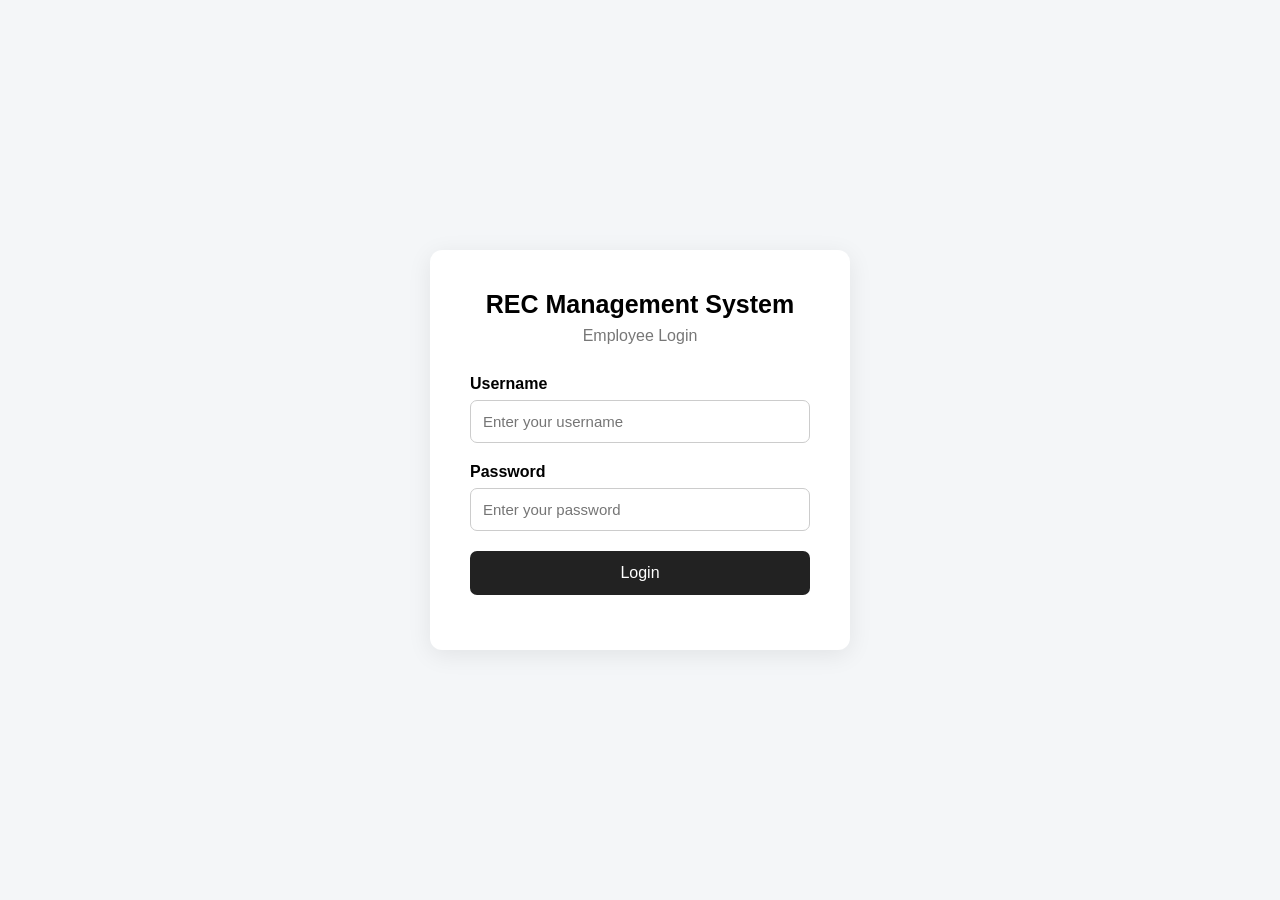
==== index.html @ 380abfef "Add files via upload" ====
<!DOCTYPE html>
<html lang="en">
<head>
    <meta charset="UTF-8">
    <meta name="viewport" content="width=device-width, initial-scale=1.0">

    <title>REC Management System - Login</title>

    <link rel="stylesheet" href="style.css">
</head>

<body>

    <div class="login-container">

        <div class="login-box">

            <h1>REC Management System</h1>
            <p class="subtitle">Employee Login</p>

            <form id="loginForm">

                <div class="input-group">
                    <label for="username">Username</label>
                    <input
                        type="text"
                        id="username"
                        placeholder="Enter your username"
                        required
                    >
                </div>

                <div class="input-group">
                    <label for="password">Password</label>
                    <input
                        type="password"
                        id="password"
                        placeholder="Enter your password"
                        required
                    >
                </div>

                <button type="submit" class="login-btn">
                    Login
                </button>

                <p id="loginMessage"></p>

            </form>

        </div>

    </div>

    <script src="script.js"></script>

</body>
</html>
---- style.css ----
* {
    margin: 0;
    padding: 0;
    box-sizing: border-box;
}

body {
    font-family: Arial, sans-serif;
    background: #f4f6f8;
    min-height: 100vh;
}

.login-container {
    min-height: 100vh;
    display: flex;
    justify-content: center;
    align-items: center;
    padding: 20px;
}

.login-box {
    width: 100%;
    max-width: 420px;
    background: white;
    padding: 40px;
    border-radius: 12px;
    box-shadow: 0 5px 25px rgba(0, 0, 0, 0.08);
}

.login-box h1 {
    text-align: center;
    font-size: 25px;
    margin-bottom: 8px;
}

.subtitle {
    text-align: center;
    color: #777;
    margin-bottom: 30px;
}

.input-group {
    margin-bottom: 20px;
}

.input-group label {
    display: block;
    margin-bottom: 7px;
    font-weight: bold;
}

.input-group input {
    width: 100%;
    padding: 12px;
    border: 1px solid #ccc;
    border-radius: 7px;
    font-size: 15px;
    outline: none;
}

.input-group input:focus {
    border-color: #333;
}

.login-btn {
    width: 100%;
    padding: 13px;
    border: none;
    border-radius: 7px;
    background: #222;
    color: white;
    font-size: 16px;
    cursor: pointer;
}

.login-btn:hover {
    background: #444;
}

#loginMessage {
    text-align: center;
    margin-top: 15px;
    font-size: 14px;
}
/* Employee Home */

.top-bar {
    width: 100%;
    background: white;
    padding: 18px 35px;
    display: flex;
    justify-content: space-between;
    align-items: center;
    border-bottom: 1px solid #ddd;
}

.logo {
    font-size: 20px;
    font-weight: bold;
}

.logout-btn {
    padding: 9px 18px;
    border: 1px solid #ccc;
    background: white;
    border-radius: 6px;
    cursor: pointer;
}

.logout-btn:hover {
    background: #f1f1f1;
}

.employee-container {
    max-width: 1000px;
    margin: 60px auto;
    padding: 20px;
}

.welcome-section {
    margin-bottom: 40px;
}

.welcome-section h1 {
    font-size: 32px;
    margin-bottom: 8px;
}

.welcome-section p {
    color: #777;
}

.employee-actions {
    display: grid;
    grid-template-columns: repeat(2, 1fr);
    gap: 25px;
}

.action-box {
    background: white;
    padding: 30px;
    border-radius: 10px;
    border: 1px solid #ddd;
}

.action-box h2 {
    margin-bottom: 12px;
}

.action-box p {
    color: #666;
    margin-bottom: 25px;
}

.action-box button {
    padding: 11px 20px;
    border: none;
    border-radius: 6px;
    background: #222;
    color: white;
    cursor: pointer;
}

.action-box button:hover {
    background: #444;
}

@media (max-width: 700px) {

    .employee-actions {
        grid-template-columns: 1fr;
    }

    .top-bar {
        padding: 15px 20px;
    }

    .logo {
        font-size: 16px;
    }

}
/* New Receipt */

.receipt-container {
    max-width: 650px;
    margin: 50px auto;
    padding: 20px;
}

.page-header {
    margin-bottom: 30px;
}

.page-header h1 {
    font-size: 30px;
    margin-bottom: 8px;
}

.page-header p {
    color: #777;
}

.receipt-form {
    background: white;
    padding: 35px;
    border-radius: 10px;
    border: 1px solid #ddd;
}

.receipt-form .input-group {
    margin-bottom: 22px;
}

.receipt-form input {
    width: 100%;
    padding: 12px;
    border: 1px solid #ccc;
    border-radius: 7px;
    font-size: 15px;
}

.receipt-form input:focus {
    outline: none;
    border-color: #333;
}

.receipt-buttons {
    display: flex;
    gap: 12px;
    margin-top: 25px;
}

.save-btn,
.cancel-btn {
    padding: 12px 22px;
    border-radius: 6px;
    cursor: pointer;
    font-size: 15px;
}

.save-btn {
    border: none;
    background: #222;
    color: white;
}

.save-btn:hover {
    background: #444;
}

.cancel-btn {
    border: 1px solid #ccc;
    background: white;
}

.cancel-btn:hover {
    background: #f1f1f1;
}

#receiptMessage {
    margin-top: 18px;
    text-align: center;
}
#receiptMessage {
    margin-top: 20px;
    text-align: center;
    font-weight: bold;
    font-size: 16px;
}
/* Receipt Message */

.receipt-message {
    display: none;
    margin-top: 20px;
    padding: 12px;
    text-align: center;
    font-size: 17px;
    font-weight: bold;
    border-radius: 7px;
}
/* ============================= */
/* VIEW RECEIPTS */
/* ============================= */

.receipts-container {
    max-width: 1200px;
    margin: 50px auto;
    padding: 20px;
}

.receipt-search {
    margin-bottom: 25px;
}

.receipt-search input {
    width: 100%;
    max-width: 400px;
    padding: 12px;
    border: 1px solid #ccc;
    border-radius: 7px;
    font-size: 15px;
}

.table-container {
    width: 100%;
    overflow-x: auto;
    background: white;
    border: 1px solid #ddd;
    border-radius: 10px;
}

#receiptsTable {
    width: 100%;
    border-collapse: collapse;
}

#receiptsTable th,
#receiptsTable td {
    padding: 14px;
    text-align: left;
    border-bottom: 1px solid #eee;
}

#receiptsTable th {
    background: #f5f5f5;
    font-weight: bold;
}

#receiptsTable tbody tr:hover {
    background: #fafafa;
}

.back-btn {
    margin-top: 25px;
    padding: 11px 20px;
    border: 1px solid #ccc;
    border-radius: 6px;
    background: white;
    cursor: pointer;
}

.back-btn:hover {
    background: #f1f1f1;
}
/* ==========================================
   MOBILE RESPONSIVE DESIGN
   ========================================== */

@media (max-width: 700px) {

    /* Header */

    .top-bar {
        padding: 14px 18px;
    }

    .logo {
        font-size: 16px;
    }

    .logout-btn {
        padding: 8px 12px;
        font-size: 13px;
    }


    /* Login */

    .login-container {
        padding: 15px;
    }

    .login-box {
        padding: 28px 22px;
    }

    .login-box h1 {
        font-size: 22px;
    }


    /* Employee Home */

    .employee-container {
        margin: 30px auto;
        padding: 15px;
    }

    .welcome-section h1 {
        font-size: 27px;
    }

    .employee-actions {
        grid-template-columns: 1fr;
        gap: 18px;
    }

    .action-box {
        padding: 25px 20px;
    }

    .action-box button {
        width: 100%;
        padding: 13px;
    }


    /* New Receipt */

    .receipt-container {
        margin: 25px auto;
        padding: 15px;
    }

    .page-header h1 {
        font-size: 26px;
    }

    .receipt-form {
        padding: 25px 18px;
    }

    .receipt-form input {
        padding: 13px;
        font-size: 16px;
    }

    .receipt-buttons {
        flex-direction: column;
    }

    .save-btn,
    .cancel-btn {
        width: 100%;
        padding: 13px;
    }


    /* View Receipts */

    .receipts-container {
        margin: 25px auto;
        padding: 15px;
    }

    .receipts-container .page-header h1 {
        font-size: 26px;
    }

    .receipt-search input {
        width: 100%;
        max-width: none;
        padding: 13px;
        font-size: 16px;
    }

    .table-container {
        overflow-x: auto;
        -webkit-overflow-scrolling: touch;
    }

    #receiptsTable {
        min-width: 850px;
    }

    #receiptsTable th,
    #receiptsTable td {
        padding: 12px;
        white-space: nowrap;
    }

    .back-btn {
        width: 100%;
        padding: 13px;
    }

}


/* Very small phones */

@media (max-width: 400px) {

    .logo {
        font-size: 14px;
    }

    .logout-btn {
        font-size: 12px;
        padding: 7px 10px;
    }

    .login-box {
        padding: 25px 18px;
    }

    .login-box h1 {
        font-size: 20px;
    }

    .welcome-section h1 {
        font-size: 24px;
    }

}
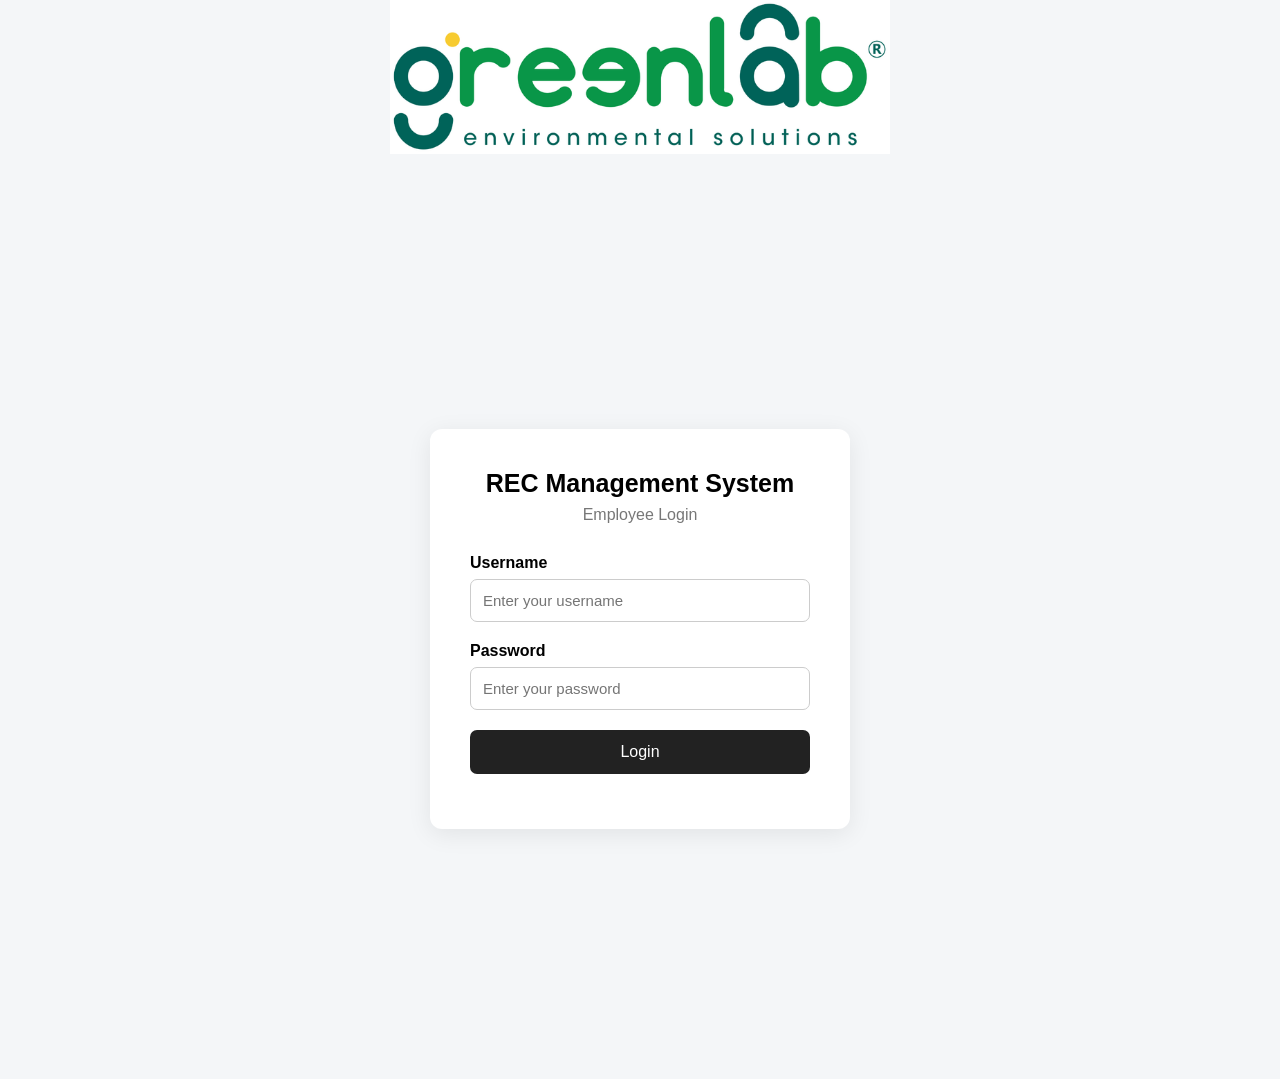
==== commit dfd5276c: "Add files via upload" ====
--- a/index.html
+++ b/index.html
@@ -10,7 +10,14 @@
 </head>
 
 <body>
-
+    
+ <div class="greenlab-header">
+    <img
+        src="greenlab-logo.png"
+        alt="GreenLab Logo"
+        class="greenlab-logo"
+    >
+</div>
     <div class="login-container">
 
         <div class="login-box">
--- a/style.css
+++ b/style.css
@@ -503,4 +503,895 @@
         font-size: 24px;
     }
 
+}
+.receipt-type-options {
+    display: flex;
+    gap: 15px;
+    margin-top: 8px;
+    flex-wrap: wrap;
+}
+
+.receipt-type-option {
+    flex: 1;
+    min-width: 180px;
+
+    display: flex;
+    align-items: center;
+    gap: 10px;
+
+    padding: 14px 18px;
+
+    border: 1px solid #d9dfe5;
+    border-radius: 8px;
+
+    background: #fff;
+
+    cursor: pointer;
+
+    transition: 0.2s ease;
+}
+
+.receipt-type-option:hover {
+    border-color: #2b60a0;
+    background: #f7f9fb;
+}
+
+.receipt-type-option input {
+    width: 17px;
+    height: 17px;
+    cursor: pointer;
+}
+
+.receipt-type-option span {
+    font-weight: 600;
+    color: #26364a;
+}
+.receipt-company-options {
+    display: flex;
+    gap: 25px;
+    margin-top: 8px;
+}
+
+.receipt-company-options label {
+    display: flex;
+    align-items: center;
+    gap: 8px;
+
+    padding: 10px 16px;
+
+    border: 1px solid #d9dee5;
+    border-radius: 8px;
+
+    background: #f8f9fa;
+
+    cursor: pointer;
+
+    font-size: 14px;
+    color: #26364a;
+
+    transition: 0.2s;
+}
+
+.receipt-company-options label:hover {
+    border-color: #2b60a0;
+    background: #f1f5f9;
+}
+
+.receipt-company-options input[type="radio"] {
+    margin: 0;
+    cursor: pointer;
+}
+.greenlab-header {
+    width: 100%;
+    text-align: center;
+    margin-bottom: 25px;
+}
+
+.greenlab-logo {
+    width: 70%;
+    max-width: 500px;
+    height: auto;
+    display: block;
+    margin: 0 auto;
+}
+/* ======================================================
+   BIOCLARE RECEIPTS - EXACT SAME STYLE AS GREENLAB
+   ====================================================== */
+
+#biocareReceiptsTable {
+    width: 100%;
+    border-collapse: collapse;
+}
+
+#biocareReceiptsTable th,
+#biocareReceiptsTable td {
+    padding: 12px 15px;
+    text-align: left;
+    border-bottom: 1px solid #ddd;
+}
+
+#biocareReceiptsTable th {
+    font-weight: 600;
+}
+
+#biocareReceiptsTable tbody tr {
+    transition: background-color 0.2s ease;
+}
+
+#biocareReceiptsTable tbody tr:hover {
+    background-color: #f5f7fa;
+}
+
+#biocareReceiptsTable .receipt-type-badge {
+    display: inline-block;
+    padding: 5px 10px;
+    border-radius: 15px;
+    font-size: 12px;
+    font-weight: 600;
+}
+
+#biocareReceiptsTable .pdf-btn {
+    padding: 7px 12px;
+    border: none;
+    border-radius: 5px;
+    cursor: pointer;
+    font-size: 13px;
+}
+/* ======================================================
+   OWNER DASHBOARD
+   ====================================================== */
+
+.owner-container {
+    width: 90%;
+    max-width: 1400px;
+    margin: 40px auto;
+}
+
+
+/* Owner title in header */
+
+.owner-title {
+    font-size: 20px;
+    font-weight: 600;
+    color: #26364a;
+}
+
+
+/* ======================================================
+   OWNER STATISTICS
+   ====================================================== */
+
+.owner-stats {
+    display: grid;
+    grid-template-columns: repeat(4, 1fr);
+    gap: 20px;
+    margin: 30px 0;
+}
+
+
+.stat-card {
+    background: white;
+    border-radius: 10px;
+    padding: 25px;
+    text-align: center;
+    box-shadow: 0 3px 12px rgba(0, 0, 0, 0.08);
+    border: 1px solid #e5e8eb;
+}
+
+
+.stat-title {
+    font-size: 15px;
+    color: #687580;
+    margin-bottom: 10px;
+}
+
+
+.stat-value {
+    font-size: 28px;
+    font-weight: bold;
+    color: #2b60a0;
+}
+
+
+/* ======================================================
+   OWNER ACTION BUTTONS
+   ====================================================== */
+
+.owner-actions {
+    display: flex;
+    justify-content: center;
+    gap: 20px;
+    margin: 30px 0;
+}
+
+
+.owner-action-btn {
+    padding: 14px 28px;
+    border: none;
+    border-radius: 7px;
+    background: #2b60a0;
+    color: white;
+    font-size: 15px;
+    font-weight: 600;
+    cursor: pointer;
+    transition: 0.2s ease;
+}
+
+
+.owner-action-btn:hover {
+    background: #234f85;
+    transform: translateY(-1px);
+}
+
+
+/* ======================================================
+   OWNER RECEIPTS SECTION
+   ====================================================== */
+
+.owner-receipts-section {
+    background: white;
+    border-radius: 10px;
+    padding: 25px;
+    margin-top: 30px;
+    box-shadow: 0 3px 12px rgba(0, 0, 0, 0.06);
+}
+
+
+.owner-receipts-section .page-header {
+    margin-bottom: 20px;
+}
+
+
+/* ======================================================
+   OWNER TABLE
+   ====================================================== */
+
+#ownerReceiptsTable {
+    width: 100%;
+    border-collapse: collapse;
+}
+
+
+#ownerReceiptsTable th,
+#ownerReceiptsTable td {
+    padding: 12px 15px;
+    text-align: left;
+    border-bottom: 1px solid #e5e8eb;
+}
+
+
+#ownerReceiptsTable tbody tr {
+    transition: background-color 0.2s ease;
+}
+
+
+#ownerReceiptsTable tbody tr:hover {
+    background-color: #f5f7fa;
+}
+
+
+/* ======================================================
+   EDIT BUTTON
+   ====================================================== */
+
+.edit-receipt-btn {
+    padding: 7px 13px;
+    border: none;
+    border-radius: 5px;
+    background: #2b60a0;
+    color: white;
+    cursor: pointer;
+    font-size: 13px;
+    font-weight: 600;
+}
+
+
+.edit-receipt-btn:hover {
+    background: #234f85;
+}
+
+
+/* ======================================================
+   RESPONSIVE
+   ====================================================== */
+
+@media (max-width: 1000px) {
+
+    .owner-stats {
+        grid-template-columns: repeat(2, 1fr);
+    }
+
+}
+
+
+@media (max-width: 600px) {
+
+    .owner-container {
+        width: 94%;
+        margin: 25px auto;
+    }
+
+
+    .owner-stats {
+        grid-template-columns: 1fr;
+    }
+
+
+    .owner-actions {
+        flex-direction: column;
+    }
+
+
+    .owner-action-btn {
+        width: 100%;
+    }
+
+
+    .owner-receipts-section {
+        padding: 15px;
+        overflow-x: auto;
+    }
+
+}
+/* ======================================================
+   OWNER - EDIT RECEIPT MODAL
+   ====================================================== */
+
+.edit-receipt-modal {
+    position: fixed;
+    inset: 0;
+
+    background: rgba(0, 0, 0, 0.45);
+
+    display: flex;
+    align-items: center;
+    justify-content: center;
+
+    padding: 20px;
+
+    z-index: 9999;
+}
+
+
+.edit-receipt-box {
+    width: 100%;
+    max-width: 560px;
+
+    background: #ffffff;
+
+    border-radius: 14px;
+
+    box-shadow:
+        0 15px 45px rgba(0, 0, 0, 0.2);
+
+    overflow: hidden;
+
+    animation:
+        editModalAppear 0.2s ease;
+}
+
+
+@keyframes editModalAppear {
+
+    from {
+        opacity: 0;
+        transform: translateY(-15px);
+    }
+
+    to {
+        opacity: 1;
+        transform: translateY(0);
+    }
+
+}
+
+
+.edit-receipt-header {
+    display: flex;
+
+    justify-content: space-between;
+    align-items: center;
+
+    padding: 22px 25px;
+
+    border-bottom: 1px solid #eeeeee;
+}
+
+
+.edit-receipt-header h2 {
+    margin: 0;
+
+    font-size: 23px;
+
+    font-weight: 600;
+}
+
+
+.edit-receipt-header p {
+    margin: 5px 0 0;
+
+    font-size: 13px;
+
+    color: #777777;
+}
+
+
+.edit-close-btn {
+    border: none;
+
+    background: transparent;
+
+    font-size: 28px;
+
+    color: #777777;
+
+    cursor: pointer;
+
+    line-height: 1;
+}
+
+
+.edit-close-btn:hover {
+    color: #222222;
+}
+
+
+.edit-receipt-body {
+    padding: 25px;
+}
+
+
+.edit-field {
+    margin-bottom: 18px;
+}
+
+
+.edit-field label {
+    display: block;
+
+    margin-bottom: 7px;
+
+    font-size: 14px;
+
+    font-weight: 600;
+
+    color: #333333;
+}
+
+
+.edit-field input {
+    width: 100%;
+
+    box-sizing: border-box;
+
+    padding: 11px 13px;
+
+    border: 1px solid #d7d7d7;
+
+    border-radius: 7px;
+
+    font-size: 14px;
+
+    outline: none;
+
+    transition:
+        border-color 0.2s,
+        box-shadow 0.2s;
+}
+
+
+.edit-field input:focus {
+
+    border-color: #777777;
+
+    box-shadow:
+        0 0 0 3px rgba(0, 0, 0, 0.06);
+
+}
+
+
+.edit-readonly {
+    display: flex;
+
+    gap: 30px;
+
+    padding: 15px;
+
+    margin-top: 5px;
+
+    background: #f7f7f7;
+
+    border-radius: 8px;
+}
+
+
+.edit-readonly div {
+    display: flex;
+
+    flex-direction: column;
+
+    gap: 4px;
+}
+
+
+.edit-readonly span {
+    font-size: 12px;
+
+    color: #777777;
+}
+
+
+.edit-readonly strong {
+    font-size: 14px;
+
+    color: #333333;
+}
+
+
+.edit-receipt-footer {
+
+    display: flex;
+
+    justify-content: flex-end;
+
+    gap: 10px;
+
+    padding: 18px 25px;
+
+    border-top: 1px solid #eeeeee;
+}
+
+
+.edit-cancel-btn,
+.edit-save-btn {
+
+    padding: 10px 18px;
+
+    border-radius: 7px;
+
+    font-size: 14px;
+
+    cursor: pointer;
+
+    transition:
+        background 0.2s,
+        transform 0.1s;
+}
+
+
+.edit-cancel-btn {
+
+    border: 1px solid #d5d5d5;
+
+    background: #ffffff;
+
+    color: #555555;
+}
+
+
+.edit-cancel-btn:hover {
+
+    background: #f4f4f4;
+
+}
+
+
+.edit-save-btn {
+
+    border: none;
+
+    background: #333333;
+
+    color: #ffffff;
+}
+
+
+.edit-save-btn:hover {
+
+    background: #222222;
+
+}
+
+
+.edit-save-btn:active,
+.edit-cancel-btn:active {
+
+    transform: scale(0.98);
+
+}
+
+
+@media (max-width: 600px) {
+
+    .edit-receipt-box {
+        max-width: 100%;
+    }
+
+
+    .edit-receipt-body {
+        padding: 20px;
+    }
+
+
+    .edit-receipt-footer {
+
+        padding: 15px 20px;
+
+        flex-direction: column-reverse;
+    }
+
+
+    .edit-cancel-btn,
+    .edit-save-btn {
+
+        width: 100%;
+    }
+
+
+    .edit-readonly {
+
+        flex-direction: column;
+
+        gap: 12px;
+    }
+
+}
+/* ======================================================
+   OWNER ACTION BUTTON
+   ====================================================== */
+
+.owner-action-btn {
+    display: flex;
+    align-items: center;
+    justify-content: center;
+    gap: 9px;
+
+    width: 100%;
+    padding: 13px 18px;
+
+    border: none;
+    border-radius: 8px;
+
+    background: #1f4d3a;
+    color: #ffffff;
+
+    font-size: 15px;
+    font-weight: 600;
+
+    cursor: pointer;
+
+    transition: all 0.2s ease;
+}
+
+.owner-action-btn:hover {
+    background: #163a2c;
+    transform: translateY(-1px);
+    box-shadow: 0 4px 10px rgba(0, 0, 0, 0.12);
+}
+
+.owner-action-btn:active {
+    transform: translateY(0);
+}
+
+.owner-action-btn span {
+    font-size: 20px;
+    line-height: 1;
+}
+/* ======================================================
+   USER COLLECTIONS PAGE
+   ====================================================== */
+
+.user-collections-page {
+    width: 90%;
+    max-width: 1200px;
+    margin: 50px auto;
+}
+
+
+/* ======================================================
+   PAGE HEADER
+   ====================================================== */
+
+.user-collections-header {
+    margin-bottom: 30px;
+}
+
+.user-collections-header h1 {
+    margin: 0 0 8px;
+    font-size: 30px;
+    color: #1f4d3a;
+}
+
+.user-collections-header p {
+    margin: 0;
+    color: #687580;
+    font-size: 15px;
+}
+
+
+/* ======================================================
+   COLLECTION CARD
+   ====================================================== */
+
+.user-collections-card {
+    background: #ffffff;
+    border-radius: 14px;
+    padding: 30px;
+    box-shadow: 0 4px 18px rgba(0, 0, 0, 0.08);
+    border: 1px solid #e4e9e6;
+}
+
+
+/* ======================================================
+   TABLE
+   ====================================================== */
+
+.user-collections-table-wrapper {
+    width: 100%;
+    overflow-x: auto;
+}
+
+
+#userCollectionsTable {
+    width: 100%;
+    min-width: 750px;
+    border-collapse: collapse;
+    font-size: 15px;
+}
+
+
+/* TABLE HEADER */
+
+#userCollectionsTable thead th {
+    background: #1f4d3a;
+    color: #ffffff;
+
+    padding: 17px 20px;
+
+    text-align: left;
+
+    font-size: 15px;
+    font-weight: 600;
+
+    border: none;
+}
+
+
+/* FIRST HEADER */
+
+#userCollectionsTable thead th:first-child {
+    border-radius: 8px 0 0 0;
+}
+
+
+/* LAST HEADER */
+
+#userCollectionsTable thead th:last-child {
+    border-radius: 0 8px 0 0;
+}
+
+
+/* TABLE BODY */
+
+#userCollectionsTable tbody td {
+    padding: 18px 20px;
+
+    border-bottom: 1px solid #e5ebe7;
+
+    color: #34443d;
+
+    background: #ffffff;
+}
+
+
+/* ROW HOVER */
+
+#userCollectionsTable tbody tr:hover td {
+    background: #f3f8f5;
+}
+
+
+/* USER ID */
+
+#userCollectionsTable tbody td:first-child {
+    font-weight: 600;
+    color: #1f4d3a;
+}
+
+
+/* USER NAME */
+
+#userCollectionsTable tbody td:nth-child(2) {
+    font-weight: 600;
+}
+
+
+/* TOTAL COLLECTED */
+
+#userCollectionsTable tbody td:last-child {
+    font-size: 17px;
+    font-weight: 700;
+    color: #0b5d3b;
+}
+
+
+/* ======================================================
+   GRAND TOTAL
+   ====================================================== */
+
+#userCollectionsTable tfoot tr {
+    background: #edf5f1;
+}
+
+
+#userCollectionsTable tfoot th {
+    padding: 18px 20px;
+
+    border-top: 3px solid #1f4d3a;
+
+    color: #1f4d3a;
+
+    font-size: 16px;
+}
+
+
+#usersGrandTotal {
+    font-size: 19px !important;
+    font-weight: 700;
+}
+
+
+/* ======================================================
+   BACK BUTTON
+   ====================================================== */
+
+.user-collections-back-btn {
+    margin-top: 25px;
+
+    padding: 12px 22px;
+
+    border: none;
+    border-radius: 8px;
+
+    background: #1f4d3a;
+    color: white;
+
+    font-size: 14px;
+    font-weight: 600;
+
+    cursor: pointer;
+
+    transition: 0.2s ease;
+}
+
+
+.user-collections-back-btn:hover {
+    background: #163a2c;
+    transform: translateY(-1px);
+}
+
+
+/* ======================================================
+   MOBILE
+   ====================================================== */
+
+@media (max-width: 700px) {
+
+    .user-collections-page {
+        width: 94%;
+        margin: 30px auto;
+    }
+
+    .user-collections-card {
+        padding: 18px;
+    }
+
+    .user-collections-header h1 {
+        font-size: 25px;
+    }
+
+    #userCollectionsTable {
+        min-width: 650px;
+    }
+
 }
